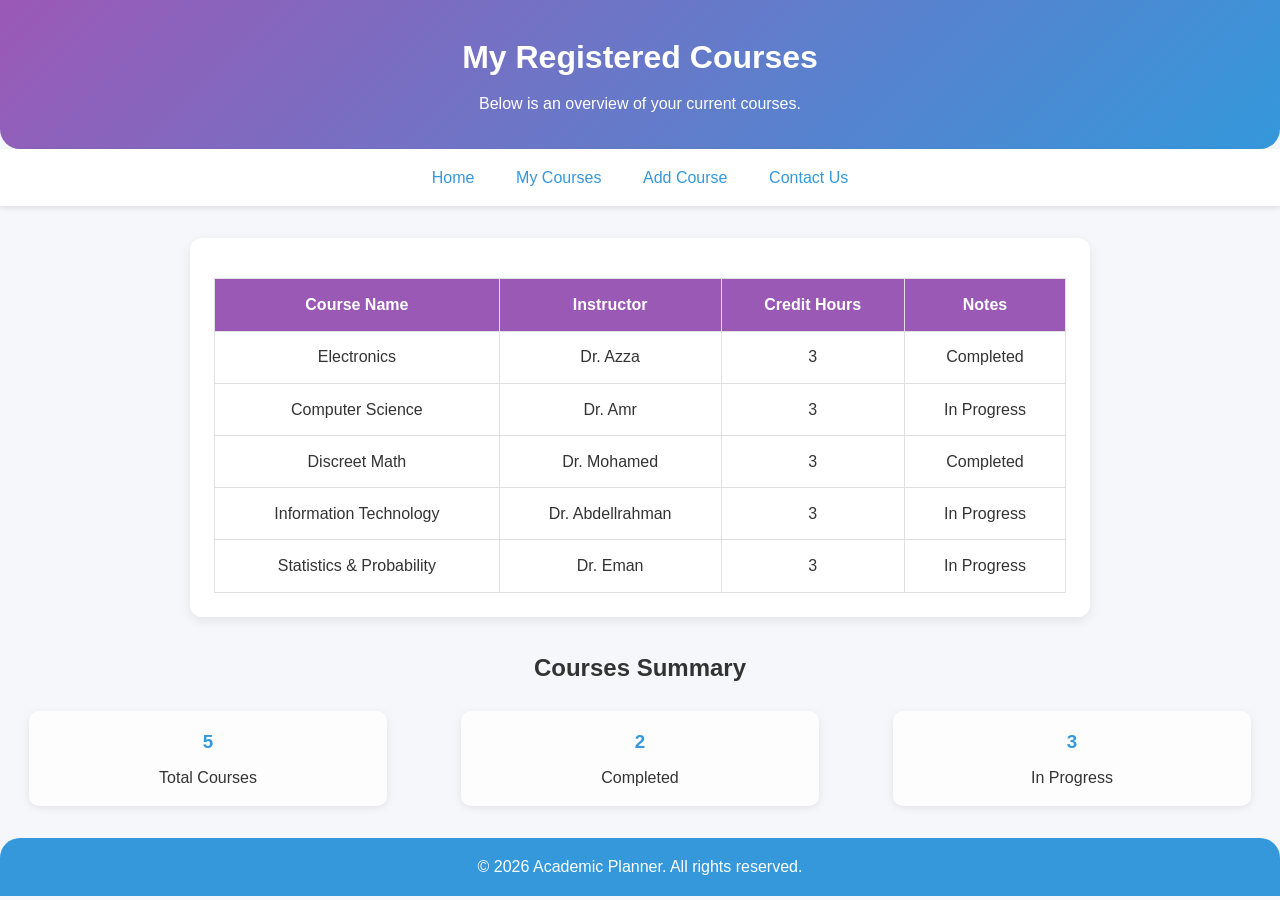
==== courses.html @ 2d509266 "Add files via upload" ====
<!DOCTYPE html>
<html lang="en">

<head>
    <title>My Courses</title>
    <meta charset="UTF-8">
    <meta name="viewport" content="width=device-width, initial-scale=1.0">
    <meta name="description"
        content="A student course management page displaying all enrolled subjects, instructors, and academic credit hours in a structured table layout.">
    <link rel="stylesheet" href="css/style.css" />

</head>

<body>

    <header>
        <h1>My Registered Courses</h1>
        <p>Below is an overview of your current courses.</p>

    </header>

    <nav>
        <ul>
            <li><a href="index.html" title="Go to home page ">Home</a></li>
            <li><a href="courses.html" title="Go to courses page">My Courses</a></li>
            <li><a href="add-course.html" title="Go to add-course page">Add Course</a></li>
            <li><a href="contact.html" title="Go to contact page">Contact Us</a></li>
        </ul>
    </nav>

    <main>

        <section>

            <div class="table-box">

                <table class="table1">
                    <thead>
                        <tr>
                            <th>Course Name</th>
                            <th>Instructor</th>
                            <th>Credit Hours</th>

                            <th>Notes</th>
                        </tr>
                    </thead>
                    <tbody>
                        <tr>
                            <td>Electronics</td>
                            <td>Dr. Azza</td>
                            <td>3</td>
                            <td>Completed</td>
                        </tr>

                        <tr>
                            <td>Computer Science</td>
                            <td>Dr. Amr</td>
                            <td>3</td>
                            <td>In Progress</td>
                        </tr>

                        <tr>
                            <td>Discreet Math</td>
                            <td>Dr. Mohamed</td>
                            <td>3</td>
                            <td>Completed</td>
                        </tr>

                        <tr>
                            <td>Information Technology</td>
                            <td>Dr. Abdellrahman</td>
                            <td>3</td>
                            <td>In Progress</td>
                        </tr>

                        <tr>
                            <td>Statistics & Probability</td>
                            <td>Dr. Eman</td>
                            <td>3</td>
                            <td>In Progress</td>
                        </tr>
                    </tbody>

                </table>

            </div>

            <section class="stats-sec">

                <h2>Courses Summary</h2>

                <div class="stats-box">

                    <div class="card">
                        <h3>5</h3>
                        <p>Total Courses</p>
                    </div>

                    <div class="card">
                        <h3>2</h3>
                        <p>Completed</p>
                    </div>

                    <div class="card">
                        <h3>3</h3>
                        <p>In Progress</p>
                    </div>

                </div>

            </section>

        </section>

    </main>

    <footer>
        <p>&copy; 2026 Academic Planner. All rights reserved.</p>
    </footer>

</body>

</html>
---- css/style.css ----
* {
    margin: 0;
    padding: 0;
    box-sizing: border-box;
}

body {
    font-family: 'Segoe UI', Arial, sans-serif;
    background-color: #f5f7fa;
    color: #333;
    line-height: 1.6;
}

header {
    background: linear-gradient(135deg, #9b59b6, #3498db);
    color: white;
    text-align: center;
    padding: 2rem 1rem;
    border-bottom-left-radius: 20px;
    border-bottom-right-radius: 20px;
}

header h1 {
    margin-bottom: 0.5rem;
}

nav {
    background: white;
    box-shadow: 0 2px 6px rgba(0, 0, 0, 0.1);
}

nav ul {
    display: flex;
    justify-content: center;
    list-style: none;
    padding: 0.5rem;
    flex-wrap: wrap;
}

nav ul li {
    margin: 0.5rem;
}

nav ul li a {
    color: #3498db;
    text-decoration: none;
    font-weight: 500;
    padding: 0.5rem 0.8rem;
    transition: color 0.3s, background 0.3s;
    border-radius: 6px;
}

nav ul li a:hover {
    background: #3498db;
    color: white;
}

.main-box,
.box,
.table-box {
    max-width: 900px;
    margin: 2rem auto;
    padding: 1.5rem;
    background: white;
    border-radius: 12px;
    box-shadow: 0 4px 12px rgba(0, 0, 0, 0.08);
}

.link-btn,
input[type="submit"] {
    display: inline-block;
    margin: 0.5rem;
    padding: 0.8rem 1.4rem;
    background: linear-gradient(135deg, #9b59b6, #3498db);
    color: white;
    text-decoration: none;
    border: none;
    border-radius: 8px;
    cursor: pointer;
    font-size: 1rem;
    transition: transform 0.2s ease, opacity 0.3s ease;
}

.link-btn:hover,
input[type="submit"]:hover {
    opacity: 0.9;
    transform: scale(1.05);
}

.table1 {
    width: 100%;
    border-collapse: collapse;
    margin-top: 1rem;
}

.table1 th,
.table1 td {
    border: 1px solid #e0e0e0;
    padding: 0.8rem;
    text-align: center;
}

.table1 th {
    background: #9b59b6;
    color: white;
}

.stats-box {
    display: flex;
    justify-content: space-around;
    margin-top: 1.5rem;
    flex-wrap: wrap;
    gap: 1rem;
}

.card {
    background: #fdfdfd;
    padding: 1rem;
    border-radius: 10px;
    text-align: center;
    width: 28%;
    box-shadow: 0 2px 8px rgba(0, 0, 0, 0.08);
}

.card h3 {
    color: #3498db;
    margin-bottom: 0.5rem;
}

.course-form label {
    font-weight: 600;
    color: #444;
    display: block;
    margin-top: 0.5rem;
}

.course-form input[type="text"],
.course-form input[type="number"],
.course-form textarea {
    width: 100%;
    padding: 0.8rem;
    margin-top: 0.4rem;
    border: 1px solid #ccc;
    border-radius: 8px;
    background: #fafafa;
    font-size: 1rem;
    transition: all 0.3s ease;
}

.course-form input:focus,
.course-form textarea:focus {
    border-color: #3498db;
    outline: none;
    box-shadow: 0 0 8px rgba(52, 152, 219, 0.4);
    background: white;
}

.list-box ul {
    list-style: disc inside;
    margin-left: 1rem;
    line-height: 1.8;
    font-size: 1rem;
}

.stats-sec h2 {
    text-align: center;
    margin-bottom: 1rem;
}

h2 {
    text-align: center;
    margin-bottom: 1rem;
}

.contact-section {
    max-width: 900px;
    margin: 2rem auto;
    padding: 2rem;
    background: white;
    border-radius: 12px;
    box-shadow: 0 4px 12px rgba(0, 0, 0, 0.08);
    text-align: center;
}

.contact-section h2 {
    margin-bottom: 1rem;
    color: #333;
}

.contact-section p {
    margin-bottom: 0.5rem;
    color: #555;
}

.contact-info {
    margin: 1rem 0;
    font-size: 1.1rem;
    font-weight: 500;
    color: #3498db;
    text-align: center;
}

.contact-form {
    max-width: 750px;
    margin: 2rem auto;
    padding: 2rem;
    background: #fafafa;
    border-radius: 12px;
    box-shadow: 0 4px 12px rgba(0, 0, 0, 0.08);
}

.contact-form label {
    font-weight: 600;
    color: #444;
    display: block;
    margin-top: 0.5rem;
    text-align: left;
}

.contact-form input[type="text"],
.contact-form input[type="email"],
.contact-form input[type="tel"],
.contact-form textarea {
    width: 100%;
    padding: 1rem;
    margin-top: 0.6rem;
    border: 1px solid #ccc;
    border-radius: 8px;
    background: white;
    font-size: 1rem;
    transition: all 0.3s ease;
}

.contact-form input:focus,
.contact-form textarea:focus {
    border-color: #3498db;
    outline: none;
    box-shadow: 0 0 8px rgba(52, 152, 219, 0.4);
}

.contact-form input[type="submit"] {
    background: linear-gradient(135deg, #9b59b6, #3498db);
    color: white;
    border: none;
    padding: 1rem 1.8rem;
    border-radius: 8px;
    cursor: pointer;
    font-size: 1rem;
    transition: transform 0.2s ease, opacity 0.3s ease;
    margin-top: 1.2rem;
}

.contact-form input[type="submit"]:hover {
    opacity: 0.9;
    transform: scale(1.05);
}

.btn {
    text-align: center;
    margin: 2rem auto;
}

footer {
    text-align: center;
    padding: 1rem;
    background: #3498db;
    color: white;
    margin-top: 2rem;
    border-top-left-radius: 20px;
    border-top-right-radius: 20px;
    position: relative;
}

@media (max-width: 768px) {
    nav ul {
        flex-direction: column;
    }

    .stats-box {
        flex-direction: column;
        align-items: center;
    }

    .card {
        width: 90%;
    }

    .contact-form {
        max-width: 95%;
        padding: 1.5rem;
    }

    .main-box,
    .box,
    .table-box {
        width: 95%;
        padding: 1rem;
    }
}

@media (max-width: 480px) {
    header {
        padding: 1.5rem 0.5rem;
    }

    nav ul li {
        margin: 0.3rem 0;
    }

    .link-btn,
    input[type="submit"] {
        width: 100%;
        text-align: center;
    }

    .contact-form input[type="text"],
    .contact-form input[type="email"],
    .contact-form input[type="tel"],
    .contact-form textarea {
        font-size: 0.9rem;
    }
}
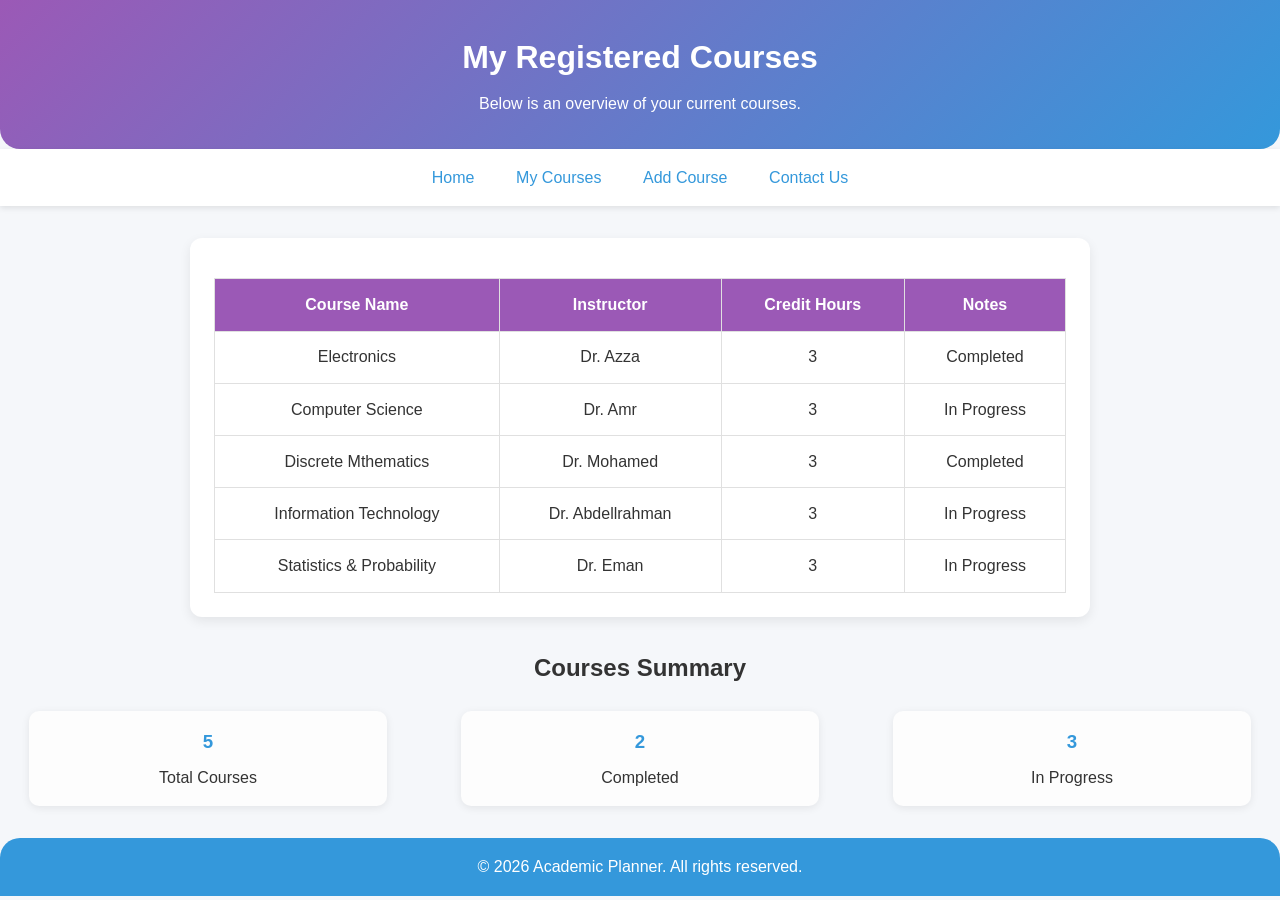
==== commit 6f5372b1: "Add files via upload" ====
--- a/courses.html
+++ b/courses.html
@@ -60,7 +60,7 @@
                         </tr>
 
                         <tr>
-                            <td>Discreet Math</td>
+                            <td>Discrete Mthematics</td>
                             <td>Dr. Mohamed</td>
                             <td>3</td>
                             <td>Completed</td>
--- a/css/style.css
+++ b/css/style.css
@@ -273,7 +273,12 @@
 
 @media (max-width: 768px) {
     nav ul {
-        flex-direction: column;
+        flex-wrap: nowrap;
+        overflow-x: auto;
+    }
+
+    nav ul li {
+        flex: 0 0 auto;
     }
 
     .stats-box {
@@ -296,6 +301,14 @@
         width: 95%;
         padding: 1rem;
     }
+
+    .table-box {
+        overflow-x: auto;
+    }
+
+    .table1 {
+        min-width: 600px;
+    }
 }
 
 @media (max-width: 480px) {
@@ -312,11 +325,4 @@
         width: 100%;
         text-align: center;
     }
-
-    .contact-form input[type="text"],
-    .contact-form input[type="email"],
-    .contact-form input[type="tel"],
-    .contact-form textarea {
-        font-size: 0.9rem;
-    }
 }
